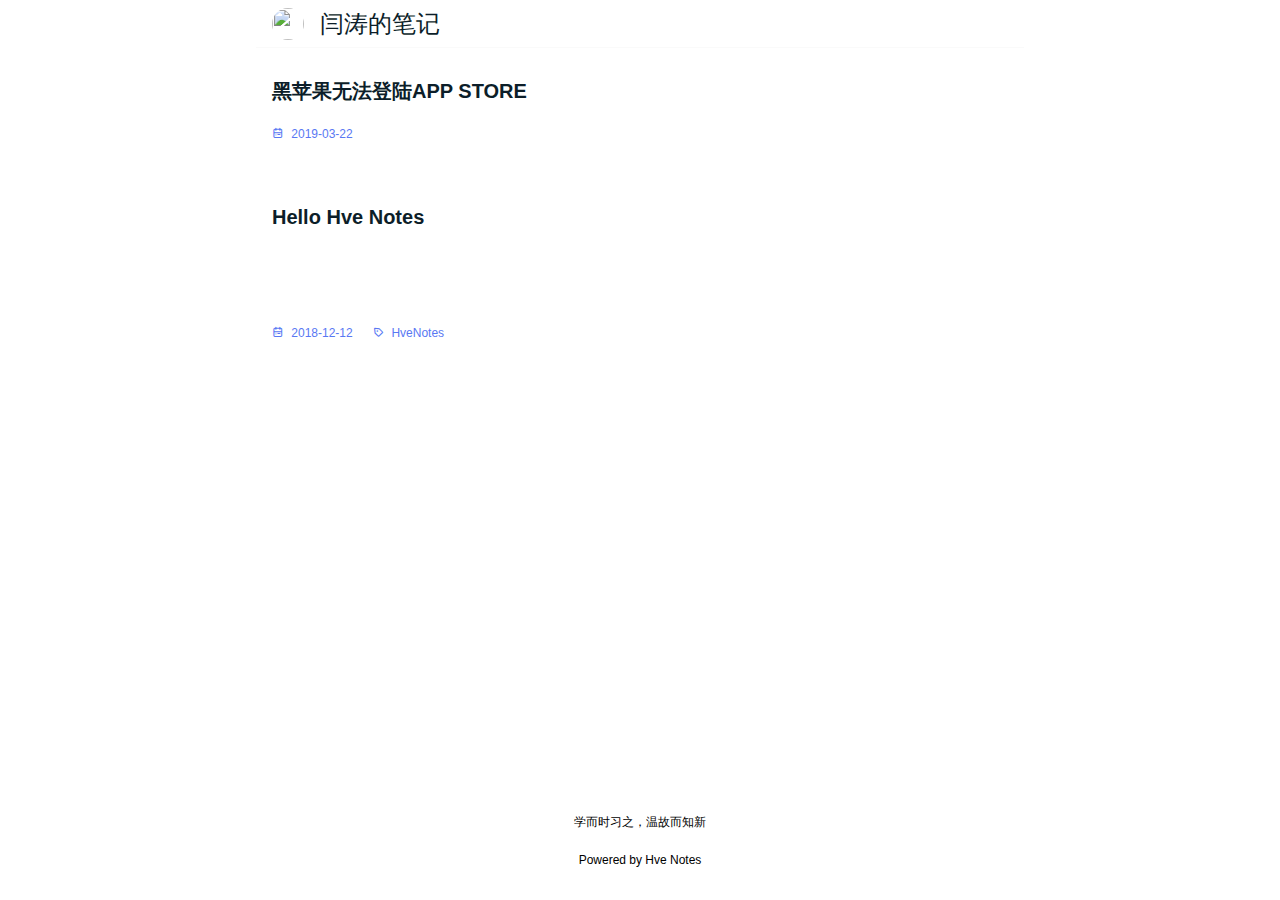
==== index.html @ 06badd0b "update from hve: 2019-03-22 11:41:31" ====
<html>
  <head>
    
<meta charset="utf-8" >

<title>闫涛的笔记</title>
<meta name="description" content="学而时习之，温故而知新">

<meta name="viewport" content="width=device-width, initial-scale=1, maximum-scale=1, user-scalable=no">
<link rel="stylesheet" href="https://cdnjs.cloudflare.com/ajax/libs/animate.css/3.7.0/animate.min.css">

<link rel="shortcut icon" href="https://azcat.github.io//favicon.ico">
<link rel="stylesheet" href="https://azcat.github.io//styles/main.css">



<script src="https://cdn.jsdelivr.net/npm/vue/dist/vue.js"></script>
<script src="https://cdn.bootcss.com/highlight.js/9.12.0/highlight.min.js"></script>


  </head>
  <body>
    <div id="app" class="main">
      <div class="site-header-container">
  <div class="site-header">
    <div class="left">
      <a href="https://azcat.github.io/">
        <img class="avatar" src="https://azcat.github.io//images/avatar.png" alt="" width="32px" height="32px">
      </a>
      <a href="https://azcat.github.io/">
        <h1 class="site-title">闫涛的笔记</h1>
      </a>
    </div>
    <div class="right">
      <transition name="fade">
        <i class="icon" :class="{ 'icon-close-outline': menuVisible, 'icon-menu-outline': !menuVisible }" @click="menuVisible = !menuVisible"></i>
      </transition>
    </div>
  </div>
</div>

<transition name="fade">
  <div class="menu-container" style="display: none;" v-show="menuVisible">
    <div class="menu-list">
      
        
          <a href="/" class="menu purple-link">
            首页
          </a>
        
      
        
          <a href="/archives" class="menu purple-link">
            归档
          </a>
        
      
        
          <a href="/tags" class="menu purple-link">
            标签
          </a>
        
      
        
          <a href="/post/about" class="menu purple-link">
            关于
          </a>
        
      
    </div>
  </div>
</transition>


      <div class="content-container">
        
        
<section class="post-item">
    <div class="content">
      <a href="https://azcat.github.io//post/hei-ping-guo-wu-fa-deng-lu-app-store">
        <h2 class="post-title">黑苹果无法登陆APP STORE</h2>
      </a>
      <div class="post-abstract">
        
      </div>
      <div class="post-info">
        <span><i class="icon icon-calendar-outline"></i> 2019-03-22</span>
        
      </div>
    </div>
    
  </section>

<section class="post-item">
    <div class="content">
      <a href="https://azcat.github.io//post/hello-hve-notes">
        <h2 class="post-title">Hello Hve Notes</h2>
      </a>
      <div class="post-abstract">
        
      </div>
      <div class="post-info">
        <span><i class="icon icon-calendar-outline"></i> 2018-12-12</span>
        
          <span>
            <i class="icon icon-pricetags-outline"></i>
            
              <a href="https://azcat.github.io//tag/hvenotes">
                HveNotes
                
              </a>
            
          </span>
        
      </div>
    </div>
    
      <a href="https://azcat.github.io//post/hello-hve-notes">
        <div class="feature-container" style="background-image: url('https://azcat.github.io//post-images/hello-hve-notes.png')">
        </div>
      </a>
    
  </section>


<div class="pagination-container">
  
  
</div>


      </div>

      <div class="site-footer">
  <div class="slogan">学而时习之，温故而知新</div>
  Powered by Hve Notes
</div>


    </div>
    <script type="application/javascript">

hljs.initHighlightingOnLoad()

var app = new Vue({
  el: '#app',
  data: {
    menuVisible: false,
  },
})

</script>




  </body>
</html>
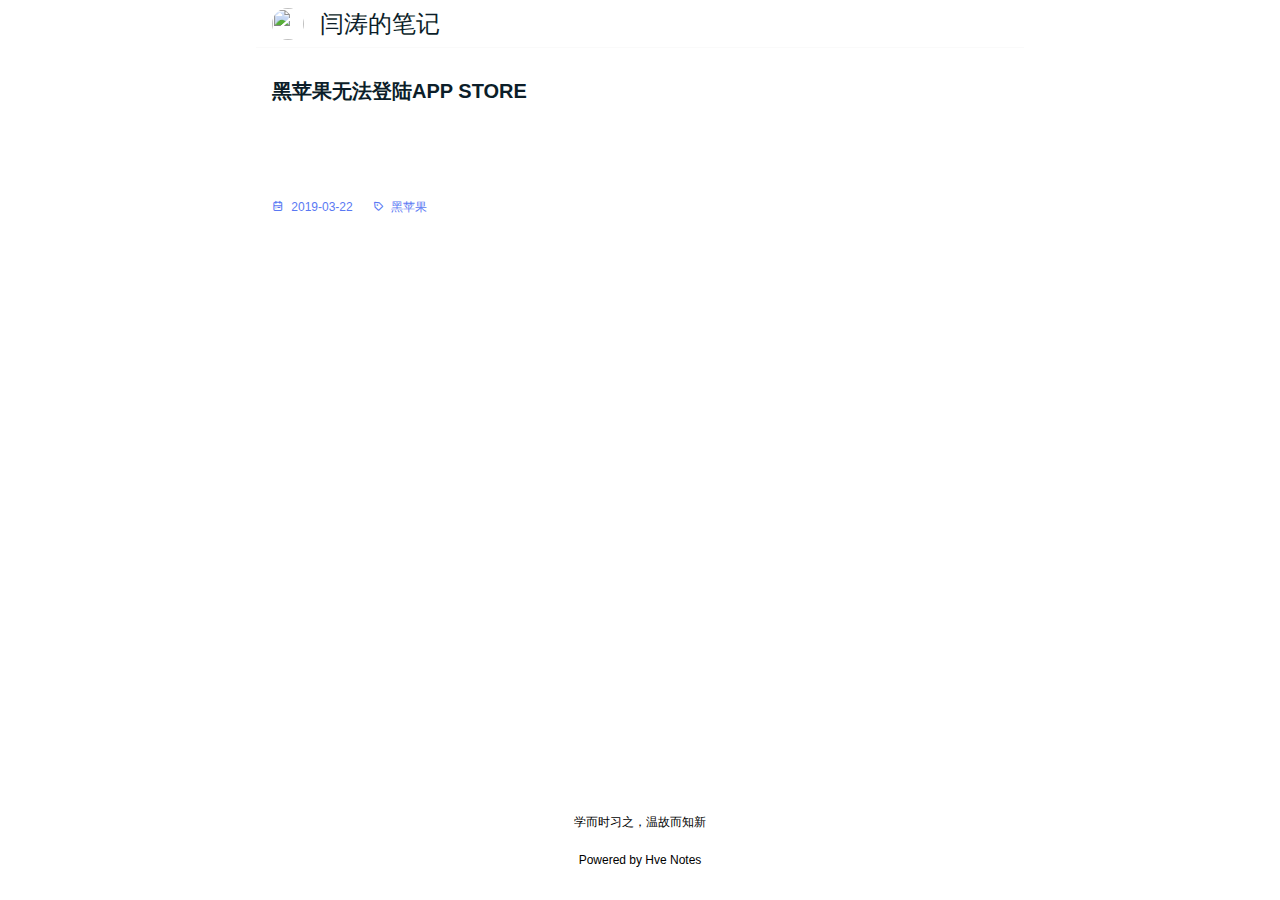
==== commit 66d9753b: "update from hve: 2019-03-22 11:50:13" ====
--- a/index.html
+++ b/index.html
@@ -87,27 +87,11 @@
       <div class="post-info">
         <span><i class="icon icon-calendar-outline"></i> 2019-03-22</span>
         
-      </div>
-    </div>
-    
-  </section>
-
-<section class="post-item">
-    <div class="content">
-      <a href="https://azcat.github.io//post/hello-hve-notes">
-        <h2 class="post-title">Hello Hve Notes</h2>
-      </a>
-      <div class="post-abstract">
-        
-      </div>
-      <div class="post-info">
-        <span><i class="icon icon-calendar-outline"></i> 2018-12-12</span>
-        
           <span>
             <i class="icon icon-pricetags-outline"></i>
             
-              <a href="https://azcat.github.io//tag/hvenotes">
-                HveNotes
+              <a href="https://azcat.github.io//tag/2cJ2Bwpnn">
+                黑苹果
                 
               </a>
             
@@ -116,8 +100,8 @@
       </div>
     </div>
     
-      <a href="https://azcat.github.io//post/hello-hve-notes">
-        <div class="feature-container" style="background-image: url('https://azcat.github.io//post-images/hello-hve-notes.png')">
+      <a href="https://azcat.github.io//post/hei-ping-guo-wu-fa-deng-lu-app-store">
+        <div class="feature-container" style="background-image: url('https://azcat.github.io//post-images/hei-ping-guo-wu-fa-deng-lu-app-store.png')">
         </div>
       </a>
     
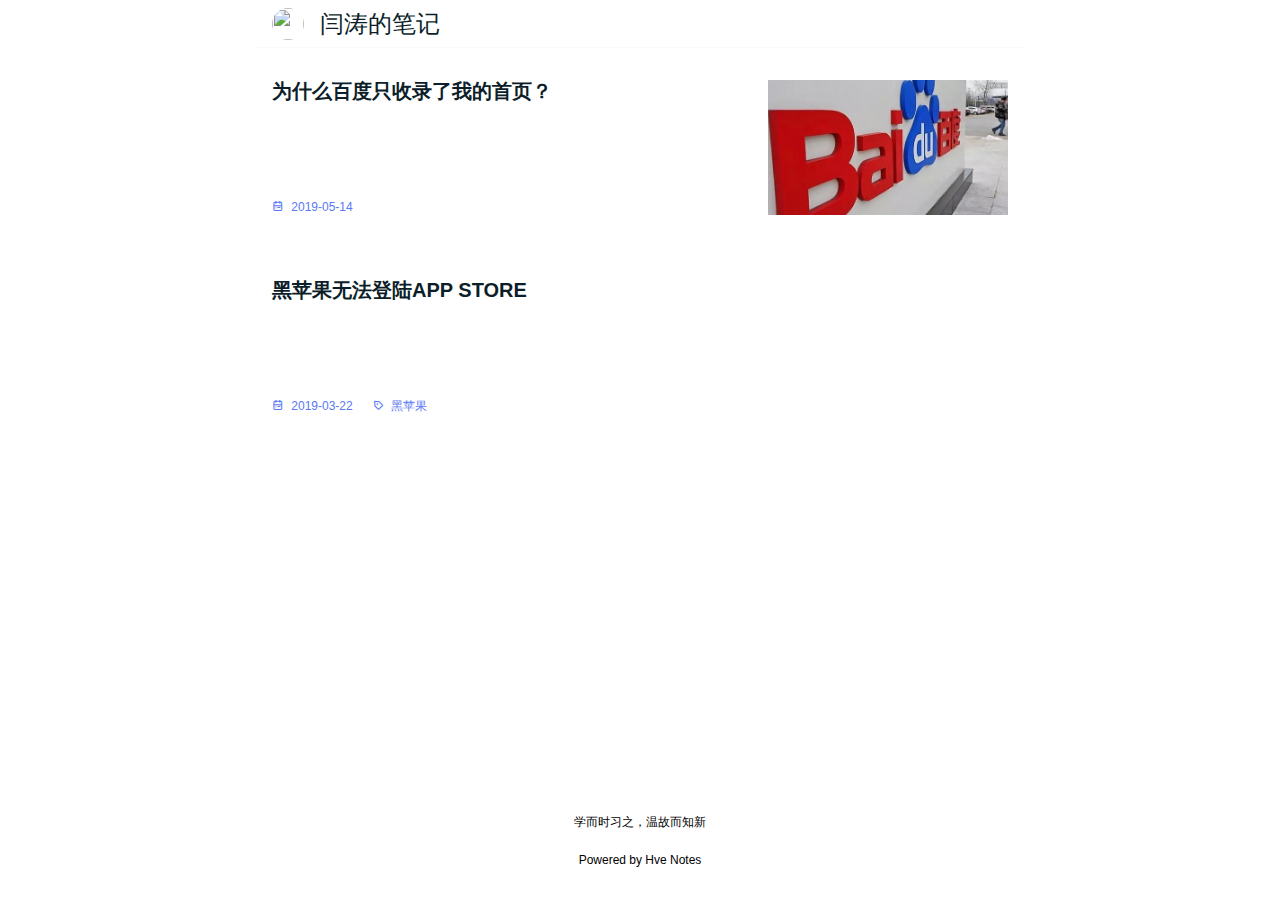
==== commit e13e8af6: "update from hve: 2019-05-14 13:20:53" ====
--- a/index.html
+++ b/index.html
@@ -78,6 +78,27 @@
         
 <section class="post-item">
     <div class="content">
+      <a href="https://azcat.github.io//post/wei-shi-me-bai-du-zhi-shou-lu-liao-wo-de-shou-ye">
+        <h2 class="post-title">为什么百度只收录了我的首页？</h2>
+      </a>
+      <div class="post-abstract">
+        
+      </div>
+      <div class="post-info">
+        <span><i class="icon icon-calendar-outline"></i> 2019-05-14</span>
+        
+      </div>
+    </div>
+    
+      <a href="https://azcat.github.io//post/wei-shi-me-bai-du-zhi-shou-lu-liao-wo-de-shou-ye">
+        <div class="feature-container" style="background-image: url('https://azcat.github.io//post-images/wei-shi-me-bai-du-zhi-shou-lu-liao-wo-de-shou-ye.jpg')">
+        </div>
+      </a>
+    
+  </section>
+
+<section class="post-item">
+    <div class="content">
       <a href="https://azcat.github.io//post/hei-ping-guo-wu-fa-deng-lu-app-store">
         <h2 class="post-title">黑苹果无法登陆APP STORE</h2>
       </a>
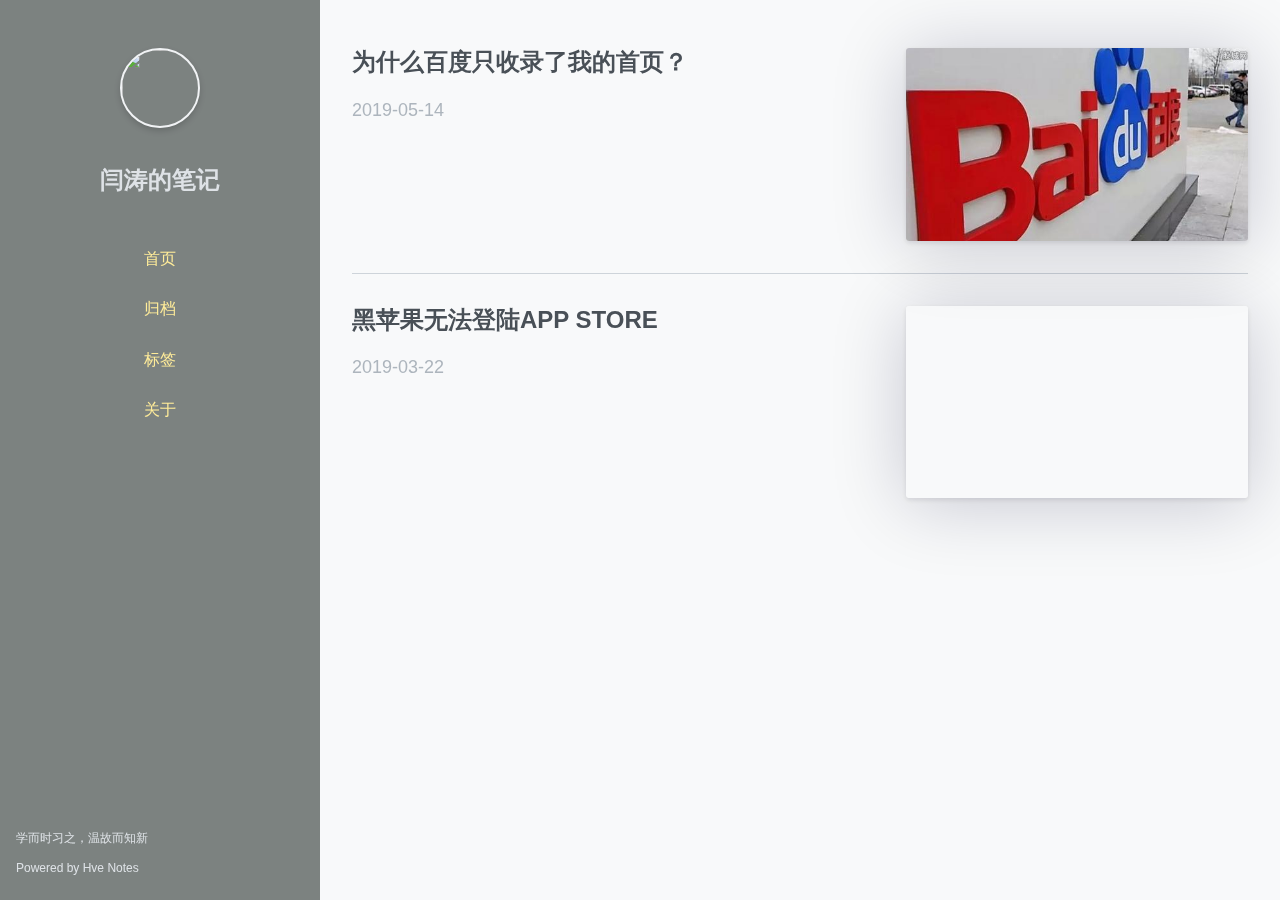
==== commit d9ccffed: "update from gridea: 2019-05-15 13:46:25" ====
--- a/index.html
+++ b/index.html
@@ -1,16 +1,15 @@
-
+<!DOCTYPE html>
 <html>
   <head>
-    
-<meta charset="utf-8" >
+    <meta charset="utf-8" >
 
 <title>闫涛的笔记</title>
 <meta name="description" content="学而时习之，温故而知新">
 
 <meta name="viewport" content="width=device-width, initial-scale=1, maximum-scale=1, user-scalable=no">
-<link rel="stylesheet" href="https://cdnjs.cloudflare.com/ajax/libs/animate.css/3.7.0/animate.min.css">
 
-<link rel="shortcut icon" href="https://azcat.github.io//favicon.ico">
+<link rel="stylesheet" href="https://use.fontawesome.com/releases/v5.7.2/css/all.css" integrity="sha384-fnmOCqbTlWIlj8LyTjo7mOUStjsKC4pOpQbqyi7RrhN7udi9RwhKkMHpvLbHG9Sr" crossorigin="anonymous">
+<link rel="shortcut icon" href="https://azcat.github.io//favicon.ico?v=1557899162282">
 <link rel="stylesheet" href="https://azcat.github.io//styles/main.css">
 
 
@@ -18,133 +17,135 @@
 <script src="https://cdn.jsdelivr.net/npm/vue/dist/vue.js"></script>
 <script src="https://cdn.bootcss.com/highlight.js/9.12.0/highlight.min.js"></script>
 
+<link rel="stylesheet" href="https://unpkg.com/aos@next/dist/aos.css" />
+
+
 
   </head>
   <body>
     <div id="app" class="main">
-      <div class="site-header-container">
-  <div class="site-header">
-    <div class="left">
-      <a href="https://azcat.github.io/">
-        <img class="avatar" src="https://azcat.github.io//images/avatar.png" alt="" width="32px" height="32px">
-      </a>
-      <a href="https://azcat.github.io/">
+
+      <div class="sidebar" :class="{ 'full-height': menuVisible }">
+  <div class="top-container" data-aos="fade-right">
+    <div class="top-header-container">
+      <a class="site-title-container" href="https://azcat.github.io/">
+        <img src="https://azcat.github.io//images/avatar.png?v=1557899162282" class="site-logo">
         <h1 class="site-title">闫涛的笔记</h1>
       </a>
+      <div class="menu-btn" @click="menuVisible = !menuVisible">
+        <div class="line"></div>
+      </div>
     </div>
-    <div class="right">
-      <transition name="fade">
-        <i class="icon" :class="{ 'icon-close-outline': menuVisible, 'icon-menu-outline': !menuVisible }" @click="menuVisible = !menuVisible"></i>
-      </transition>
-    </div>
-  </div>
-</div>
-
-<transition name="fade">
-  <div class="menu-container" style="display: none;" v-show="menuVisible">
-    <div class="menu-list">
+    <div>
       
         
-          <a href="/" class="menu purple-link">
+          <a href="/" class="site-nav">
             首页
           </a>
         
       
         
-          <a href="/archives" class="menu purple-link">
+          <a href="/archives" class="site-nav">
             归档
           </a>
         
       
         
-          <a href="/tags" class="menu purple-link">
+          <a href="/tags" class="site-nav">
             标签
           </a>
         
       
         
-          <a href="/post/about" class="menu purple-link">
+          <a href="/post/about" class="site-nav">
             关于
           </a>
         
       
     </div>
   </div>
-</transition>
+  <div class="bottom-container" data-aos="flip-up" data-aos-offset="0">
+    <div class="social-container">
+      
+        
+      
+        
+      
+        
+      
+        
+      
+        
+      
+    </div>
+    <div class="site-description">
+      学而时习之，温故而知新
+    </div>
+    <div class="site-footer">
+      Powered by Hve Notes
+    </div>
+  </div>
+</div>
 
 
-      <div class="content-container">
-        
-        
-<section class="post-item">
-    <div class="content">
-      <a href="https://azcat.github.io//post/wei-shi-me-bai-du-zhi-shou-lu-liao-wo-de-shou-ye">
-        <h2 class="post-title">为什么百度只收录了我的首页？</h2>
-      </a>
-      <div class="post-abstract">
-        
-      </div>
-      <div class="post-info">
-        <span><i class="icon icon-calendar-outline"></i> 2019-05-14</span>
-        
-      </div>
-    </div>
-    
-      <a href="https://azcat.github.io//post/wei-shi-me-bai-du-zhi-shou-lu-liao-wo-de-shou-ye">
-        <div class="feature-container" style="background-image: url('https://azcat.github.io//post-images/wei-shi-me-bai-du-zhi-shou-lu-liao-wo-de-shou-ye.jpg')">
-        </div>
-      </a>
-    
-  </section>
+      <div class="main-container">
+        <div class="content-container" data-aos="fade-up">
+          
+            <article class="post-item">
+              <div class="left">
+                <a href="https://azcat.github.io//post/wei-shi-me-bai-du-zhi-shou-lu-liao-wo-de-shou-ye">
+                  <h2 class="post-title">为什么百度只收录了我的首页？</h2>
+                </a>
+                <div class="post-date">
+                  2019-05-14
+                </div>
+                <div class="post-abstract">
+                  
+                </div>
+              </div>
+              
+                <a class="right" href="https://azcat.github.io//post/wei-shi-me-bai-du-zhi-shou-lu-liao-wo-de-shou-ye">
+                  <div class="feature-container" style="background-image: url('https://azcat.github.io//post-images/wei-shi-me-bai-du-zhi-shou-lu-liao-wo-de-shou-ye.jpg')">
+                  </div>
+                </a>
+              
+            </article>
+          
+            <article class="post-item">
+              <div class="left">
+                <a href="https://azcat.github.io//post/hei-ping-guo-wu-fa-deng-lu-app-store">
+                  <h2 class="post-title">黑苹果无法登陆APP STORE</h2>
+                </a>
+                <div class="post-date">
+                  2019-03-22
+                </div>
+                <div class="post-abstract">
+                  
+                </div>
+              </div>
+              
+                <a class="right" href="https://azcat.github.io//post/hei-ping-guo-wu-fa-deng-lu-app-store">
+                  <div class="feature-container" style="background-image: url('https://azcat.github.io//post-images/hei-ping-guo-wu-fa-deng-lu-app-store.png')">
+                  </div>
+                </a>
+              
+            </article>
+          
 
-<section class="post-item">
-    <div class="content">
-      <a href="https://azcat.github.io//post/hei-ping-guo-wu-fa-deng-lu-app-store">
-        <h2 class="post-title">黑苹果无法登陆APP STORE</h2>
-      </a>
-      <div class="post-abstract">
-        
-      </div>
-      <div class="post-info">
-        <span><i class="icon icon-calendar-outline"></i> 2019-03-22</span>
-        
-          <span>
-            <i class="icon icon-pricetags-outline"></i>
-            
-              <a href="https://azcat.github.io//tag/2cJ2Bwpnn">
-                黑苹果
-                
-              </a>
-            
-          </span>
-        
-      </div>
-    </div>
-    
-      <a href="https://azcat.github.io//post/hei-ping-guo-wu-fa-deng-lu-app-store">
-        <div class="feature-container" style="background-image: url('https://azcat.github.io//post-images/hei-ping-guo-wu-fa-deng-lu-app-store.png')">
-        </div>
-      </a>
-    
-  </section>
-
-
-<div class="pagination-container">
+          <div class="pagination-container">
   
   
 </div>
 
+        </div>
+      </div>
+    </div>
 
-      </div>
+    <script src="https://unpkg.com/aos@next/dist/aos.js"></script>
 
-      <div class="site-footer">
-  <div class="slogan">学而时习之，温故而知新</div>
-  Powered by Hve Notes
-</div>
+<script type="application/javascript">
 
-
-    </div>
-    <script type="application/javascript">
+AOS.init();
 
 hljs.initHighlightingOnLoad()
 
